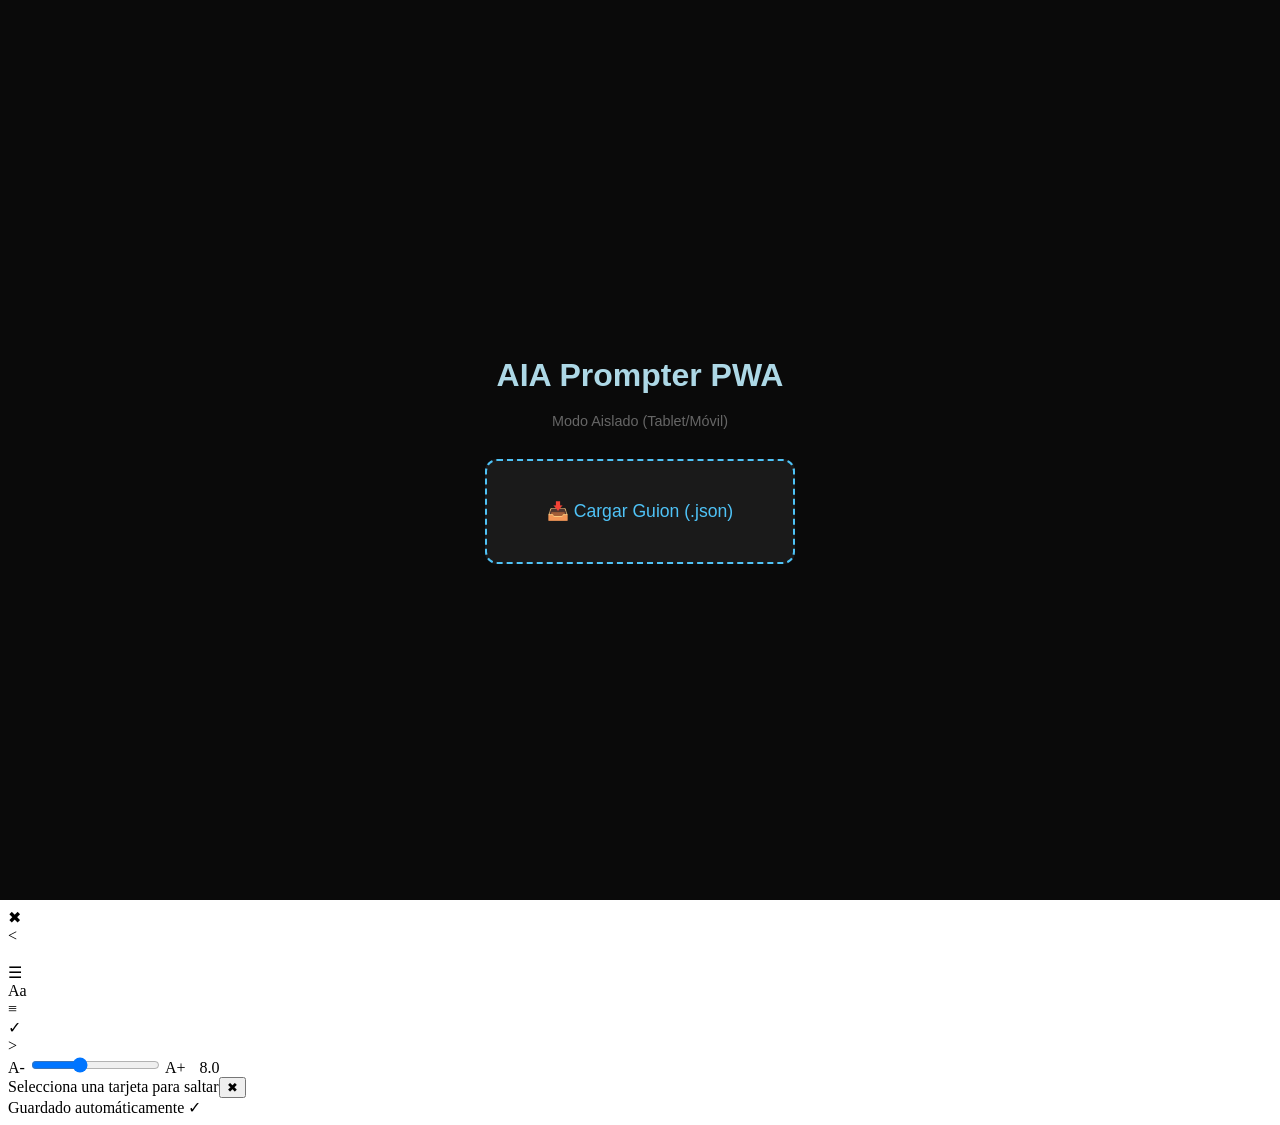
==== index.html @ 07755a2b "feat(pwa): motor de ingesta funcional y visualización de doble panel" ====
<!DOCTYPE html>
<html lang="es">

<head>
    <meta charset="UTF-8">
    <meta name="viewport" content="width=device-width, initial-scale=1.0">

    <meta name="apple-mobile-web-app-capable" content="yes">
    <meta name="apple-mobile-web-app-status-bar-style" content="black-translucent">
    <meta name="mobile-web-app-capable" content="yes">
    <link rel="apple-touch-icon" href="img/favicon.ico">
    <link rel="icon" href="img/favicon.ico">

    <title>Smart Segment Prompter - Aplica la IA</title>
    <link rel="stylesheet" href="css/prompter.css">
    <style>
        /* --- Iteración 7/8: Inyección CSS Dinámica --- */

        /* 1. Layout 50/50 Simétrico y Limitación Global */
        #setup-view {
            display: grid !important;
            grid-template-columns: 1fr 1fr !important;
            gap: 20px;
            height: 100vh !important;
            overflow: hidden !important;
            box-sizing: border-box;
        }

        .document-panel,
        .sidebar-panel {
            min-width: 400px;
            display: flex;
            flex-direction: column;
            height: 100%;
            overflow: hidden;
        }

        /* 2. Separación de Renglones (Interlineado) y Scroll Interno Izquierdo */
        #text-container {
            flex-grow: 1;
            height: 0 !important;
            overflow-y: auto !important;
            padding-bottom: 60px !important;
            box-sizing: border-box !important;
        }

        #text-container .scene-text-block {
            line-height: 2.2 !important;
        }

        #text-container mark {
            line-height: 2.2;
            padding: 2px 0;
        }

        /* 3. Barras de Scroll Oscuras Universales */
        ::-webkit-scrollbar {
            width: 10px;
            height: 10px;
        }

        ::-webkit-scrollbar-track {
            background: #121212;
            border-left: 1px solid #222;
        }

        ::-webkit-scrollbar-thumb {
            background: #333;
            border-radius: 5px;
        }

        ::-webkit-scrollbar-thumb:hover {
            background: #555;
        }

        * {
            scrollbar-width: thin;
            scrollbar-color: #333 #121212;
        }

        /* 4. Separación Panel Derecho / Scroll Interno Derecho */
        #cards-list {
            flex: 1 1 auto !important;
            min-height: 0 !important;
            overflow-y: auto !important;
            height: auto !important;
            padding-right: 18px !important;
            padding-bottom: 60px !important;
            box-sizing: border-box !important;
        }

        /* 5. Identificador Visual de Foco Sutil (Sincronización DOM) */
        .card-item:focus-within .focus-indicator {
            opacity: 1 !important;
        }
    </style>
</head>

<body>
    <div id="pwa-boot-screen"
        style="position:fixed; top:0; left:0; width:100%; height:100%; background:#0a0a0a; z-index:9999; display:flex; flex-direction:column; align-items:center; justify-content:center; color:#fff; font-family:sans-serif;">
        <h1 style="color:#add8e6; margin-bottom:5px;">AIA Prompter PWA</h1>
        <p style="color:#666; font-size:0.9rem; margin-bottom:30px;">Modo Aislado (Tablet/Móvil)</p>

        <label for="json-upload-input"
            style="background:#1a1a1a; border:2px dashed #4fc3f7; padding:40px 60px; border-radius:12px; cursor:pointer; font-size:1.1rem; color:#4fc3f7; transition:all 0.2s;">
            📥 Cargar Guion (.json)
        </label>
        <input type="file" id="json-upload-input" accept=".json" style="display:none;">
    </div>


    <div id="setup-view">
        <div class="document-panel">
            <div class="header-controls">
                <div class="header-left">
                    <a href="https://www.youtube.com/channel/UCsLbSODWnK5I896EToRb12Q" target="_blank"
                        title="Visitar Aplica la IA" class="logo-link">
                        <img src="img/favicon.ico" alt="Aplica la IA">
                    </a>

                    <div id="custom-speaker-select" class="btn-custom-file"
                        style="position:relative; background:var(--bg-panel); color:var(--text-main); border:1px solid var(--border-color); cursor:pointer; min-width:200px; padding:5px 10px; user-select:none;">
                        <div id="speaker-select-label"
                            style="overflow:hidden; text-overflow:ellipsis; white-space:nowrap;">Selecciona Hablante...
                        </div>
                    </div>
                </div>
                <div class="header-right">
                    <button class="icon-btn" id="btn-import-new" title="Importar nuevo guion (.json)">📂</button>

                    <button class="icon-btn" id="btn-undo" title="Deshacer edición (Ctrl+Z)">↩️</button>
                    <button class="icon-btn" id="btn-save" title="Guardar Proyecto Como... (.json)">💾</button>

                    <button class="icon-btn" id="btn-refresh"
                        title="Recargar texto original (Borra selecciones)">🔄</button>
                    <button class="icon-btn" id="btn-clear" title="Limpiar todo (Borra el autoguardado)">🗑️</button>
                    <div class="global-stats" id="global-stats-header">0 car. | ~0s</div>
                </div>
            </div>
            <div id="text-container" contenteditable="true" spellcheck="false">
                Selecciona un proyecto y uno o varios hablantes para empezar...</div>
        </div>

        <div class="sidebar-panel">
            <div class="sidebar-header">
                <h3 style="margin: 0 0 10px 0;">Tarjetas Generadas</h3>
                <div class="global-stats" id="global-stats-sidebar">Tarjetas: 0</div>
                <div style="display: flex; gap: 8px; margin-bottom: 10px; margin-top: 10px; align-items: center;">
                    <select id="sidebar-sorter"
                        style="flex-grow: 1; padding: 5px; background: var(--bg-input); color: white; border: 1px solid #444; border-radius: 4px;">
                        <option value="sync">Orden Sincronizado</option>
                        <option value="manual">Orden Actual / Manual</option>
                        <option value="number">Por Número de Tarjeta</option>
                        <option value="speaker">Por Hablante</option>
                        <option value="status">Por Estado (Pendientes primero)</option>
                    </select>
                    <button class="icon-btn" id="btn-refresh-sorter" title="Actualizar filtro"
                        style="width: 24px; height: 24px; font-size: 18px; padding: 0;">↻</button>
                </div>
                <button id="btn-start">▶ Iniciar Modo Grabación</button>
            </div>
            <div id="cards-list"></div>
        </div>
    </div>

    <!-- Modal de selección de hablantes -->
    <div id="speaker-modal-overlay"
        style="display:none; position:fixed; inset:0; background:rgba(0,0,0,0.65); z-index:500; align-items:center; justify-content:center;">
        <div id="speaker-modal-content"
            style="background:var(--bg-panel); border:1px solid var(--border-color); border-radius:8px; padding:0; min-width:300px; max-width:420px; width:90%; box-shadow:0 8px 24px rgba(0,0,0,0.5); display:flex; flex-direction:column; max-height:80vh;">
            <!-- Cabecera fija -->
            <div
                style="display:flex; align-items:center; justify-content:space-between; padding:12px 16px; border-bottom:1px solid var(--border-color); flex-shrink:0;">
                <span style="font-weight:bold; font-size:0.95rem; color:var(--text-main);">Seleccionar Hablantes</span>
                <button id="btn-close-speaker-modal"
                    style="background:none; border:none; color:var(--text-main); cursor:pointer; font-size:1.1rem; opacity:0.7; line-height:1;">✖</button>
            </div>
            <!-- Lista de checkboxes (se puebla via JS) -->
            <div id="speaker-modal-list" style="overflow-y:auto; padding:10px 16px; flex:1;"></div>
        </div>
    </div>

    <div id="prompter-view">
        <div id="prompter-top-metadata"
            style="position: absolute; top: 3vh; left: 50%; transform: translateX(-50%); color: #999; font-size: 2vh; font-weight: bold; z-index: 50; pointer-events: none; text-align: center; width: 90%; opacity: 0.85; font-family: sans-serif;">
        </div>
        <div class="touch-zone" id="zone-left" title="Atrás (Click)">
            <div class="zone-btn-top" id="btn-exit-prompter" title="Salir de grabación">✖</div>
            &lt;
        </div>
        <div id="prompter-text" contenteditable="true" spellcheck="false"></div>
        <div id="progress-indicator"></div>
        <div class="touch-zone" id="zone-right" title="Siguiente (Click)">
            <div class="zone-btn-top" id="btn-menu-prompter" title="Lista de tarjetas">☰</div>
            <div class="zone-btn-top" id="btn-font-prompter" title="Tamaño de texto">Aa</div>
            <div class="zone-btn-top" id="btn-align-prompter" title="Alineación (Centro/Izq/Der/Justificado)">≡</div>
            <div class="zone-btn-top" id="btn-toggle-completed" title="Marcar como Completado" style="top: 185px;">✓
            </div>
            &gt;
        </div>

        <div id="font-slider-panel">
            A- <input type="range" id="font-size-slider" min="4" max="15" step="0.5" value="8"> A+
            <span id="zoom-value-display" style="margin-left: 10px; min-width: 35px; text-align: right;">8.0</span>
        </div>
    </div>

    <div id="jump-menu-overlay">
        <div class="jump-menu-container">
            <div class="jump-header"><span>Selecciona una tarjeta para saltar</span><button class="btn-close-menu"
                    id="btn-close-jump">✖</button></div>
            <div class="jump-list-content" id="jump-list-content"></div>
        </div>
    </div>
    <div id="autosave-indicator">Guardado automáticamente ✓</div>

    <!-- Custom System Dialog -->
    <div class="modal-overlay" id="sys-dialog-overlay"
        style="display:none; position:fixed; inset:0; background:rgba(0,0,0,0.8); z-index:9999; align-items:center; justify-content:center;">
        <div class="modal-content"
            style="background:var(--bg-panel); border:1px solid var(--border-color); border-radius:8px; padding:24px; max-width:400px; width:90%; text-align:center; box-shadow:0 8px 32px rgba(0,0,0,0.8);">
            <div id="sys-dialog-icon" style="font-size:2.5rem; margin-bottom:12px;">❓</div>
            <h3 id="sys-dialog-title" style="margin:0 0 12px 0; font-size:1.1rem; color:var(--text-main);"></h3>
            <p id="sys-dialog-message" style="font-size:0.9rem; color:#aaa; margin:0 0 20px 0; line-height:1.4;"></p>
            <div style="display:flex; gap:12px; justify-content:center;" id="sys-dialog-btns"></div>
        </div>
    </div>

    <script type="module" src="./js/app.js"></script>
</body>

</html>
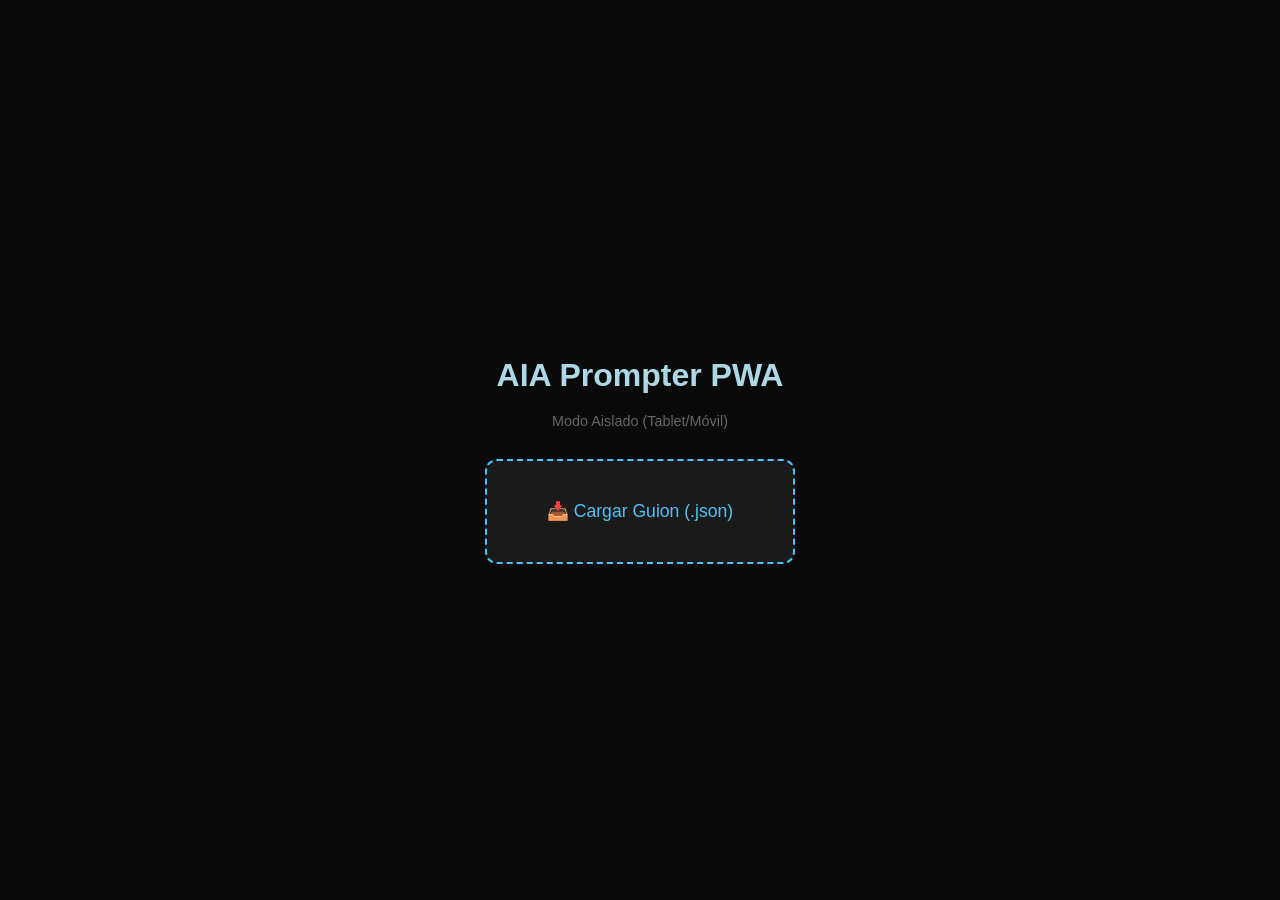
==== commit b2f99c68: "feat(ui): sustitucion de stats por boton explicito de creacion para tablets" ====
--- a/index.html
+++ b/index.html
@@ -13,87 +13,12 @@
 
     <title>Smart Segment Prompter - Aplica la IA</title>
     <link rel="stylesheet" href="css/prompter.css">
-    <style>
-        /* --- Iteración 7/8: Inyección CSS Dinámica --- */
 
-        /* 1. Layout 50/50 Simétrico y Limitación Global */
-        #setup-view {
-            display: grid !important;
-            grid-template-columns: 1fr 1fr !important;
-            gap: 20px;
-            height: 100vh !important;
-            overflow: hidden !important;
-            box-sizing: border-box;
-        }
+    <script src="https://cdn.jsdelivr.net/npm/drag-drop-touch@1.3.1/DragDropTouch.min.js"></script>
 
-        .document-panel,
-        .sidebar-panel {
-            min-width: 400px;
-            display: flex;
-            flex-direction: column;
-            height: 100%;
-            overflow: hidden;
-        }
+    <link rel="manifest" href="manifest.json">
+    <meta name="theme-color" content="#333333">
 
-        /* 2. Separación de Renglones (Interlineado) y Scroll Interno Izquierdo */
-        #text-container {
-            flex-grow: 1;
-            height: 0 !important;
-            overflow-y: auto !important;
-            padding-bottom: 60px !important;
-            box-sizing: border-box !important;
-        }
-
-        #text-container .scene-text-block {
-            line-height: 2.2 !important;
-        }
-
-        #text-container mark {
-            line-height: 2.2;
-            padding: 2px 0;
-        }
-
-        /* 3. Barras de Scroll Oscuras Universales */
-        ::-webkit-scrollbar {
-            width: 10px;
-            height: 10px;
-        }
-
-        ::-webkit-scrollbar-track {
-            background: #121212;
-            border-left: 1px solid #222;
-        }
-
-        ::-webkit-scrollbar-thumb {
-            background: #333;
-            border-radius: 5px;
-        }
-
-        ::-webkit-scrollbar-thumb:hover {
-            background: #555;
-        }
-
-        * {
-            scrollbar-width: thin;
-            scrollbar-color: #333 #121212;
-        }
-
-        /* 4. Separación Panel Derecho / Scroll Interno Derecho */
-        #cards-list {
-            flex: 1 1 auto !important;
-            min-height: 0 !important;
-            overflow-y: auto !important;
-            height: auto !important;
-            padding-right: 18px !important;
-            padding-bottom: 60px !important;
-            box-sizing: border-box !important;
-        }
-
-        /* 5. Identificador Visual de Foco Sutil (Sincronización DOM) */
-        .card-item:focus-within .focus-indicator {
-            opacity: 1 !important;
-        }
-    </style>
 </head>
 
 <body>
@@ -125,6 +50,9 @@
                             style="overflow:hidden; text-overflow:ellipsis; white-space:nowrap;">Selecciona Hablante...
                         </div>
                     </div>
+                    <button id="btn-create-card"
+                        style="margin-left:10px; background:#e67e22; border:none; color:white; padding:6px 14px; border-radius:4px; font-weight:bold; cursor:pointer; font-size:0.85rem; transition: background 0.2s;">+
+                        CREAR TARJETA</button>
                 </div>
                 <div class="header-right">
                     <button class="icon-btn" id="btn-import-new" title="Importar nuevo guion (.json)">📂</button>
@@ -135,7 +63,6 @@
                     <button class="icon-btn" id="btn-refresh"
                         title="Recargar texto original (Borra selecciones)">🔄</button>
                     <button class="icon-btn" id="btn-clear" title="Limpiar todo (Borra el autoguardado)">🗑️</button>
-                    <div class="global-stats" id="global-stats-header">0 car. | ~0s</div>
                 </div>
             </div>
             <div id="text-container" contenteditable="true" spellcheck="false">
@@ -144,19 +71,20 @@
 
         <div class="sidebar-panel">
             <div class="sidebar-header">
-                <h3 style="margin: 0 0 10px 0;">Tarjetas Generadas</h3>
+                <h3 style="margin: 0 0 10px 0;">🏷️ Tarjetas Generadas</h3>
                 <div class="global-stats" id="global-stats-sidebar">Tarjetas: 0</div>
                 <div style="display: flex; gap: 8px; margin-bottom: 10px; margin-top: 10px; align-items: center;">
                     <select id="sidebar-sorter"
-                        style="flex-grow: 1; padding: 5px; background: var(--bg-input); color: white; border: 1px solid #444; border-radius: 4px;">
+                        style="flex-grow: 1; padding: 4px 8px; height: 32px; background: var(--bg-input); color: white; border: 1px solid #444; border-radius: 4px; box-sizing: border-box;">
                         <option value="sync">Orden Sincronizado</option>
                         <option value="manual">Orden Actual / Manual</option>
                         <option value="number">Por Número de Tarjeta</option>
                         <option value="speaker">Por Hablante</option>
                         <option value="status">Por Estado (Pendientes primero)</option>
+                        <option value="modified">Por Modificados (Primero)</option>
                     </select>
                     <button class="icon-btn" id="btn-refresh-sorter" title="Actualizar filtro"
-                        style="width: 24px; height: 24px; font-size: 18px; padding: 0;">↻</button>
+                        style="width: 32px; height: 32px; font-size: 16px; padding: 0; display: flex; align-items: center; justify-content: center; box-sizing: border-box;">↻</button>
                 </div>
                 <button id="btn-start">▶ Iniciar Modo Grabación</button>
             </div>
@@ -175,6 +103,14 @@
                 <span style="font-weight:bold; font-size:0.95rem; color:var(--text-main);">Seleccionar Hablantes</span>
                 <button id="btn-close-speaker-modal"
                     style="background:none; border:none; color:var(--text-main); cursor:pointer; font-size:1.1rem; opacity:0.7; line-height:1;">✖</button>
+            </div>
+            <!-- Herramientas de selección masiva -->
+            <div
+                style="padding:10px 16px; display:flex; gap:10px; border-bottom:1px solid #333; background:rgba(255,255,255,0.03);">
+                <button id="btn-speakers-all"
+                    style="background:#333; border:1px solid #555; color:#eee; padding:4px 12px; border-radius:4px; font-size:0.8rem; cursor:pointer;">Todos</button>
+                <button id="btn-speakers-none"
+                    style="background:#333; border:1px solid #555; color:#eee; padding:4px 12px; border-radius:4px; font-size:0.8rem; cursor:pointer;">Ninguno</button>
             </div>
             <!-- Lista de checkboxes (se puebla via JS) -->
             <div id="speaker-modal-list" style="overflow-y:auto; padding:10px 16px; flex:1;"></div>
@@ -227,6 +163,11 @@
         </div>
     </div>
 
+    <div id="mobile-tabs-nav" style="display: none;">
+        <button class="mobile-tab-btn active" data-target=".document-panel">📝 Guion</button>
+        <button class="mobile-tab-btn" data-target=".sidebar-panel">🏷️ Tarjetas</button>
+    </div>
+
     <script type="module" src="./js/app.js"></script>
 </body>
 
--- a/css/prompter.css
+++ b/css/prompter.css
@@ -0,0 +1,740 @@
+:root {
+    --bg-main: #181818;
+    --bg-panel: #252525;
+    --bg-input: #1e1e1e;
+    --text-main: #e0e0e0;
+    --accent-color: #6200ea;
+    --accent-hover: #7c4dff;
+    --border-color: #333333;
+    --danger: #cf6679;
+}
+
+body {
+    font-family: 'Segoe UI', Roboto, Helvetica, Arial, sans-serif;
+    margin: 0;
+    padding: 0;
+    background-color: var(--bg-main);
+    color: var(--text-main);
+    height: 100vh;
+    overflow: hidden;
+}
+
+#setup-view {
+    display: flex;
+    height: 100vh;
+    width: 100vw;
+}
+
+.document-panel {
+    flex: 6;
+    padding: 30px;
+    display: flex;
+    flex-direction: column;
+    border-right: 1px solid var(--border-color);
+}
+
+.header-controls {
+    display: flex;
+    justify-content: space-between;
+    align-items: center;
+    margin-bottom: 15px;
+}
+
+.header-left {
+    display: flex;
+    align-items: center;
+    gap: 15px;
+}
+
+.header-right {
+    display: flex;
+    align-items: center;
+    gap: 8px;
+}
+
+.logo-link img {
+    height: 40px;
+    width: 40px;
+    border-radius: 8px;
+    cursor: pointer;
+    transition: transform 0.2s ease, box-shadow 0.2s ease;
+}
+
+.logo-link img:hover {
+    transform: scale(1.05);
+    box-shadow: 0 0 10px rgba(98, 0, 234, 0.5);
+}
+
+.file-upload-wrapper {
+    position: relative;
+    overflow: hidden;
+    display: inline-block;
+}
+
+.file-upload-wrapper input[type=file] {
+    font-size: 100px;
+    position: absolute;
+    left: 0;
+    top: 0;
+    opacity: 0;
+    cursor: pointer;
+    height: 100%;
+}
+
+.btn-custom-file {
+    background-color: var(--bg-panel);
+    border: 1px solid var(--border-color);
+    color: var(--text-main);
+    padding: 8px 12px;
+    border-radius: 4px;
+    font-weight: bold;
+    display: inline-block;
+    cursor: pointer;
+    transition: border 0.2s;
+}
+
+.file-upload-wrapper:hover .btn-custom-file {
+    border-color: var(--accent-color);
+}
+
+#file-name-display {
+    color: #aaa;
+    font-size: 14px;
+    max-width: 150px;
+    white-space: nowrap;
+    overflow: hidden;
+    text-overflow: ellipsis;
+}
+
+.icon-btn {
+    background: var(--bg-panel);
+    border: 1px solid var(--border-color);
+    color: var(--text-main);
+    font-size: 16px;
+    width: 36px;
+    height: 36px;
+    border-radius: 4px;
+    cursor: pointer;
+    display: flex;
+    align-items: center;
+    justify-content: center;
+    transition: all 0.2s;
+}
+
+.icon-btn:hover {
+    border-color: var(--text-main);
+    background: var(--border-color);
+}
+
+.global-stats {
+    font-size: 14px;
+    color: #aaa;
+    background: var(--bg-panel);
+    padding: 8px 12px;
+    border-radius: 4px;
+    border: 1px solid var(--border-color);
+}
+
+#text-container {
+    flex-grow: 1;
+    font-size: 18px;
+    line-height: 1.2;
+    white-space: pre-wrap;
+    padding: 20px;
+    background: var(--bg-panel);
+    border: 2px dashed var(--border-color);
+    border-radius: 4px;
+    overflow-y: auto;
+    cursor: text;
+    outline: none;
+    transition: background 0.2s, border-color 0.2s;
+}
+
+#text-container:focus {
+    border-color: #555;
+}
+
+#text-container.dragover {
+    background: #2a2a35;
+    border-color: var(--accent-color);
+}
+
+.highlight {
+    border-radius: 3px;
+    padding: 0 2px;
+    color: #fff;
+    display: inline;
+}
+
+.highlight::before {
+    content: "[";
+    color: #fff;
+    opacity: 0.5;
+    font-weight: normal;
+    margin-right: 2px;
+}
+
+.highlight::after {
+    content: "]";
+    color: #fff;
+    opacity: 0.5;
+    font-weight: normal;
+    margin-left: 2px;
+}
+
+.sidebar-panel {
+    flex: 4;
+    display: flex;
+    flex-direction: column;
+    padding: 20px;
+    background-color: var(--bg-main);
+}
+
+.sidebar-header {
+    margin-bottom: 15px;
+}
+
+#btn-start {
+    display: none;
+    margin-top: 15px;
+    width: 100%;
+    background-color: var(--accent-color);
+    color: white;
+    border: none;
+    padding: 12px;
+    font-size: 16px;
+    border-radius: 4px;
+    cursor: pointer;
+    font-weight: bold;
+}
+
+#btn-start:hover {
+    background-color: var(--accent-hover);
+}
+
+#cards-list {
+    flex-grow: 1;
+    overflow-y: auto;
+    display: flex;
+    flex-direction: column;
+    gap: 10px;
+    padding-right: 5px;
+}
+
+.card-item {
+    background: var(--bg-input);
+    border: 1px solid var(--border-color);
+    border-radius: 6px;
+    padding: 10px;
+    display: flex;
+    flex-direction: column;
+    cursor: grab;
+}
+
+.card-item:active {
+    cursor: grabbing;
+    border-color: var(--accent-color);
+}
+
+.card-item.drag-over {
+    border-top: 3px solid var(--accent-color);
+}
+
+.card-item textarea {
+    background: transparent;
+    color: var(--text-main);
+    border: none;
+    resize: vertical;
+    min-height: 60px;
+    font-family: inherit;
+    font-size: 14px;
+    outline: none;
+    margin-bottom: 5px;
+}
+
+.card-meta {
+    display: flex;
+    justify-content: space-between;
+    align-items: center;
+    font-size: 12px;
+    color: #888;
+    border-top: 1px solid var(--border-color);
+    padding-top: 8px;
+}
+
+.btn-delete {
+    background-color: rgba(207, 102, 121, 0.1);
+    border: 1px solid var(--danger);
+    color: var(--danger);
+    padding: 4px 10px;
+    border-radius: 4px;
+    font-size: 12px;
+    cursor: pointer;
+    font-weight: bold;
+    transition: all 0.2s;
+}
+
+.btn-delete:hover {
+    background-color: var(--danger);
+    color: white;
+}
+
+#prompter-view {
+    display: none;
+    position: fixed;
+    top: 0;
+    left: 0;
+    width: 100vw;
+    height: 100vh;
+    background-color: #000000;
+    color: #ffffff;
+    z-index: 9999;
+}
+
+#prompter-text {
+    position: absolute;
+    top: 50%;
+    left: 50%;
+    transform: translate(-50%, -50%);
+    font-size: 8vh;
+    font-weight: 600;
+    line-height: 1.3;
+    width: 88%;
+    padding: 0 6%;
+    box-sizing: border-box;
+    height: 80%;
+    max-height: 90vh;
+    outline: none;
+    display: flex;
+    align-items: center;
+    justify-content: center;
+    text-align: center;
+    overflow-y: auto;
+}
+
+.btn-check {
+    background-color: transparent;
+    border: 1px solid var(--border-color);
+    color: #888;
+    padding: 4px 10px;
+    border-radius: 4px;
+    font-size: 12px;
+    cursor: pointer;
+    font-weight: bold;
+    transition: all 0.2s;
+    margin-right: 5px;
+}
+
+.btn-check:hover {
+    border-color: #4caf50;
+    color: #4caf50;
+}
+
+.btn-check.completed {
+    background-color: rgba(76, 175, 80, 0.1);
+    border-color: #4caf50;
+    color: #4caf50;
+}
+
+#prompter-text::-webkit-scrollbar {
+    width: 8px;
+    background: transparent;
+}
+
+#prompter-text::-webkit-scrollbar-thumb {
+    background: #444;
+    border-radius: 4px;
+}
+
+.touch-zone {
+    position: absolute;
+    top: 0;
+    bottom: 0;
+    width: 4.5%;
+    z-index: 10000;
+    cursor: pointer;
+    display: flex;
+    flex-direction: column;
+    align-items: center;
+    justify-content: center;
+    background-color: rgba(255, 255, 255, 0.02);
+    color: rgba(255, 255, 255, 0.15);
+    font-size: 30px;
+    font-weight: bold;
+    transition: all 0.2s;
+    user-select: none;
+}
+
+.touch-zone:hover {
+    background-color: rgba(255, 255, 255, 0.08);
+    color: rgba(255, 255, 255, 0.5);
+}
+
+#zone-left {
+    left: 0;
+}
+
+#zone-right {
+    right: 0;
+}
+
+.zone-btn-top {
+    position: absolute;
+    width: 40px;
+    height: 40px;
+    background: rgba(40, 40, 40, 0.5);
+    border: 1px solid #555;
+    border-radius: 50%;
+    display: flex;
+    align-items: center;
+    justify-content: center;
+    cursor: pointer;
+    color: white;
+    font-size: 18px;
+    z-index: 10002;
+    transition: background 0.2s;
+}
+
+.zone-btn-top:hover {
+    background: rgba(80, 80, 80, 0.8);
+}
+
+#btn-exit-prompter {
+    top: 20px;
+}
+
+#btn-menu-prompter {
+    top: 20px;
+}
+
+#btn-font-prompter {
+    top: 75px;
+    font-family: serif;
+    font-weight: bold;
+    font-size: 16px;
+}
+
+#btn-align-prompter {
+    top: 130px;
+    font-weight: bold;
+    font-size: 16px;
+}
+
+#font-slider-panel {
+    display: none;
+    position: absolute;
+    top: 75px;
+    right: 5vw;
+    background: rgba(30, 30, 30, 0.95);
+    border: 1px solid #444;
+    border-radius: 8px;
+    padding: 15px 20px;
+    z-index: 10005;
+    box-shadow: 0 4px 15px rgba(0, 0, 0, 0.5);
+    align-items: center;
+    gap: 10px;
+    color: #ccc;
+    font-size: 2vh;
+    font-weight: bold;
+}
+
+input[type="range"] {
+    accent-color: var(--accent-color);
+    cursor: pointer;
+    width: 120px;
+}
+
+#progress-indicator {
+    position: absolute;
+    bottom: 15px;
+    left: 50%;
+    transform: translateX(-50%);
+    font-size: 2vh;
+    color: rgba(255, 255, 255, 0.3);
+    font-weight: bold;
+    pointer-events: none;
+    z-index: 10001;
+}
+
+#jump-menu-overlay {
+    display: none;
+    position: fixed;
+    top: 0;
+    left: 0;
+    width: 100vw;
+    height: 100vh;
+    background: rgba(0, 0, 0, 0.7);
+    backdrop-filter: blur(8px);
+    z-index: 10005;
+    align-items: center;
+    justify-content: center;
+    flex-direction: column;
+}
+
+.jump-menu-container {
+    width: 80%;
+    max-width: 600px;
+    max-height: 80vh;
+    background: var(--bg-panel);
+    border: 1px solid #444;
+    border-radius: 8px;
+    display: flex;
+    flex-direction: column;
+    overflow: hidden;
+    box-shadow: 0 10px 30px rgba(0, 0, 0, 0.5);
+}
+
+.jump-header {
+    padding: 15px 20px;
+    border-bottom: 1px solid #444;
+    display: flex;
+    justify-content: space-between;
+    align-items: center;
+    font-weight: bold;
+    font-size: 18px;
+}
+
+.btn-close-menu {
+    background: none;
+    border: none;
+    color: white;
+    font-size: 20px;
+    cursor: pointer;
+}
+
+.jump-list-content {
+    overflow-y: auto;
+    padding: 15px;
+    display: flex;
+    flex-direction: column;
+    gap: 8px;
+}
+
+.jump-item {
+    padding: 12px 15px;
+    background: var(--bg-input);
+    border: 1px solid var(--border-color);
+    border-radius: 4px;
+    cursor: pointer;
+    display: flex;
+    gap: 15px;
+    align-items: center;
+    transition: all 0.2s;
+}
+
+.jump-item:hover {
+    background: #333;
+    border-color: var(--accent-color);
+}
+
+.jump-num {
+    font-weight: bold;
+    color: var(--accent-color);
+    min-width: 25px;
+}
+
+.jump-text {
+    white-space: nowrap;
+    overflow: hidden;
+    text-overflow: ellipsis;
+    color: #ccc;
+    font-size: 15px;
+}
+
+.c0 {
+    background-color: rgba(46, 125, 50, 0.4);
+}
+
+.c1 {
+    background-color: rgba(21, 101, 192, 0.4);
+}
+
+.c2 {
+    background-color: rgba(173, 20, 87, 0.4);
+}
+
+.c3 {
+    background-color: rgba(239, 108, 0, 0.4);
+}
+
+#autosave-indicator {
+    position: fixed;
+    bottom: 10px;
+    left: 10px;
+    font-size: 12px;
+    color: #888;
+    opacity: 0;
+    transition: opacity 0.5s;
+    z-index: 1000;
+}
+
+/* --- Parche Visual: Foco Accesible --- */
+*:focus {
+    outline: none !important;
+}
+
+*:focus-visible {
+    outline: 2px solid var(--accent-color) !important;
+    outline-offset: 2px;
+}
+
+/* --- MIGRACIÓN DE ESTILOS DEL HTML (ESCRITORIO) --- */
+#setup-view {
+    display: grid !important;
+    grid-template-columns: 1fr 1fr !important;
+    gap: 20px;
+    height: 100vh !important;
+    overflow: hidden !important;
+    box-sizing: border-box;
+}
+
+.document-panel,
+.sidebar-panel {
+    min-width: 400px;
+    height: 100%;
+    overflow: hidden;
+}
+
+#text-container {
+    height: 0 !important;
+    overflow-y: auto !important;
+    padding-bottom: 60px !important;
+    box-sizing: border-box !important;
+}
+
+#text-container .scene-text-block,
+#text-container mark {
+    line-height: 2.2 !important;
+}
+
+#text-container mark {
+    padding: 2px 0;
+}
+
+::-webkit-scrollbar {
+    width: 10px;
+    height: 10px;
+}
+
+::-webkit-scrollbar-track {
+    background: #121212;
+    border-left: 1px solid #222;
+}
+
+::-webkit-scrollbar-thumb {
+    background: #333;
+    border-radius: 5px;
+}
+
+::-webkit-scrollbar-thumb:hover {
+    background: #555;
+}
+
+* {
+    scrollbar-width: thin;
+    scrollbar-color: #333 #121212;
+}
+
+#cards-list {
+    flex: 1 1 auto !important;
+    min-height: 0 !important;
+    overflow-y: auto !important;
+    height: auto !important;
+    padding-right: 18px !important;
+    padding-bottom: 60px !important;
+    box-sizing: border-box !important;
+}
+
+.card-item:focus-within .focus-indicator {
+    opacity: 1 !important;
+}
+
+/* --- FASE 1 & 2: LAYOUT MÓVIL/TABLET Y ERGONOMÍA (< 1024px) --- */
+@media (max-width: 1024px) {
+
+    /* Destrucción del Grid de Escritorio */
+    #setup-view {
+        display: flex !important;
+        flex-direction: column !important;
+        padding-bottom: 60px !important;
+        /* Espacio para el nav inferior */
+    }
+
+    /* Configuración de Paneles 100% alternos con Contención de Scroll */
+    .document-panel,
+    .sidebar-panel {
+        min-width: 100%;
+        width: 100%;
+        border-right: none;
+        padding: 15px;
+        box-sizing: border-box;
+        display: none;
+        /* Ocultos por defecto, controlados por JS/Clases */
+        flex: 1;
+        height: 100%;
+        overflow: hidden;
+    }
+
+    /* Estado activo del panel */
+    .document-panel.active,
+    .sidebar-panel.active {
+        display: flex;
+    }
+
+    /* Fallback temporal si JS no ha inyectado la clase active */
+    .document-panel:not(.active):not(.inactive) {
+        display: flex;
+    }
+
+    .sidebar-panel:not(.active):not(.inactive) {
+        display: none;
+    }
+
+    /* Ergonomía: Áreas de clic aumentadas a 48px */
+    .icon-btn,
+    .btn-custom-file,
+    .btn-delete,
+    #btn-start {
+        min-height: 48px;
+        min-width: 48px;
+    }
+
+    /* Ocultación del logo visual para ahorrar espacio */
+    .logo-link img {
+        display: none;
+    }
+
+    /* Activación y Estilos de la Barra de Navegación Inferior */
+    #mobile-tabs-nav {
+        display: flex !important;
+        position: fixed;
+        bottom: 0;
+        left: 0;
+        width: 100%;
+        height: 60px;
+        background: var(--bg-panel);
+        border-top: 1px solid var(--border-color);
+        z-index: 1000;
+    }
+
+    .mobile-tab-btn {
+        flex: 1;
+        background: transparent;
+        color: #888;
+        border: none;
+        font-size: 16px;
+        font-weight: bold;
+        cursor: pointer;
+        display: flex;
+        align-items: center;
+        justify-content: center;
+        gap: 8px;
+        transition: color 0.2s, background 0.2s;
+    }
+
+    .mobile-tab-btn.active {
+        color: var(--accent-color);
+        background: rgba(98, 0, 234, 0.1);
+        border-top: 3px solid var(--accent-color);
+    }
+}
